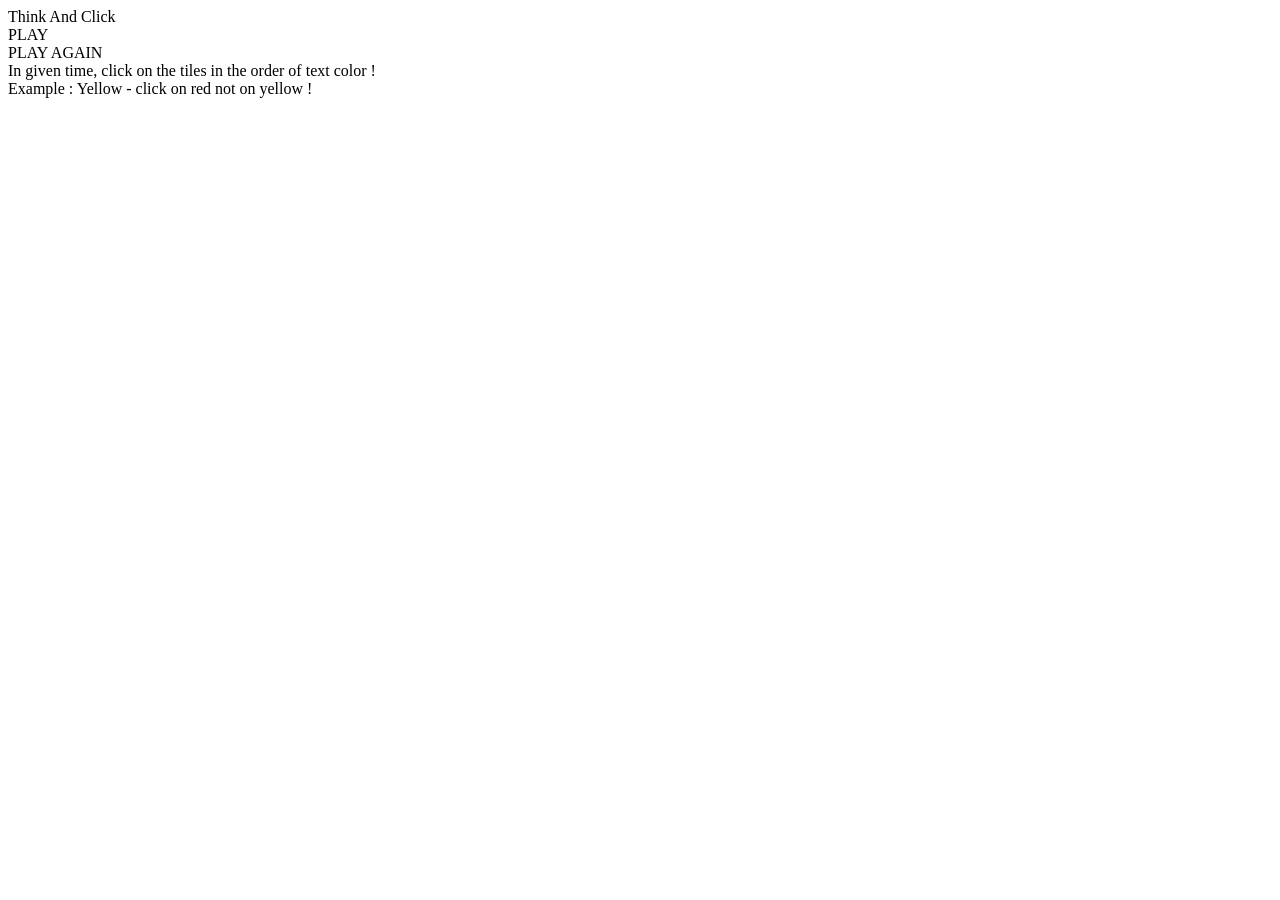
==== think_and_click/index.html @ 1b6196f0 "Create index.html" ====
<!DOCTYPE html>
<html lang="en">

<head>
    <meta charset="UTF-8">
    <meta name="viewport" content="width=device-width, initial-scale=1.0">
    <title>Think And Click</title>
    <link rel="stylesheet" href="style.css">
</head>

<body>
    <div class="hed">
        <div class="heading">
            Think And Click
        </div>
    </div>
    <div class="com" id="com">
        <div class="play" id="play"><div class="ply" id="ply">PLAY</div></div>
        
    </div>
    <div class="playagain" id="playagain"><div class="plyagn" id="plyagn">PLAY AGAIN</div></div>
    <div class="time"><div class="timer" id="timer"></div></div>
    <div class="container">
        <div class="main" id="main">
            <div class="r1">
                <div class="crl" id="c11"></div>
                <div class="crl" id="c12"></div>
                <div class="crl" id="c13"></div>
            </div>
            <div class="r2">
                <div class="crl" id="c21"></div>
                <div class="crl" id="c22"></div>
                <div class="crl" id="c23"></div>
            </div>
            <div class="r3">
                <div class="crl" id="c31"></div>
                <div class="crl" id="c32"></div>
                <div class="crl" id="c33"></div>
            </div>
        </div>
    </div>
    <div class="hint"><div class="hnt">In given time, click on the tiles in the order of text color ! <div class="ex">Example : <span class="exm">Yellow </span> - click on red not on yellow ! </div></div>
    
</div>

<!-- In given time, click on the tiles in the order of color of the text displayed ! -->
    <script src="main.js"></script>
</body>

  </html>
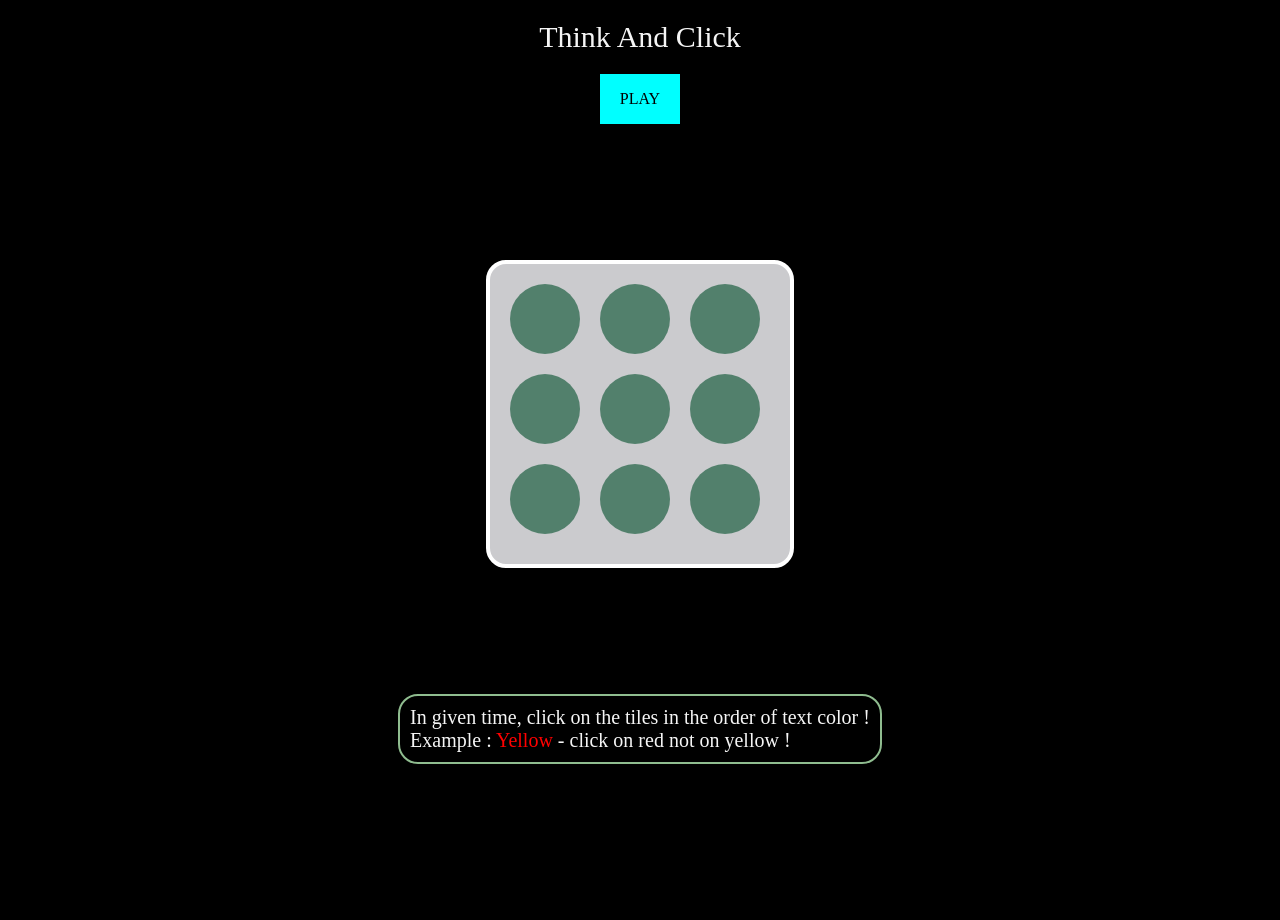
==== commit 1684b719: "Update index.html" ====
--- a/think_and_click/index.html
+++ b/think_and_click/index.html
@@ -6,6 +6,7 @@
     <meta name="viewport" content="width=device-width, initial-scale=1.0">
     <title>Think And Click</title>
     <link rel="stylesheet" href="style.css">
+    <link rel="shortcut icon" href="https://img.icons8.com/?size=96&id=m8PngYPyNV2z&format=png" type="image/x-icon" />
 </head>
 
 <body>
--- a/think_and_click/style.css
+++ b/think_and_click/style.css
@@ -0,0 +1,147 @@
+* {
+    margin: 0;
+    padding: 0;
+    user-select: none;
+}
+
+html,
+body {
+    width: 100%;
+    height: 100%;
+    background-color: rgb(0, 0, 0);
+    /* rgb(29, 52, 49) */
+}
+
+.hed {
+    display: flex;
+    justify-content: center;
+    margin: 20px;
+    font-size: 30px;
+}
+
+.heading {
+    color: whitesmoke;
+}
+
+.container {
+    display: flex;
+    justify-content: center;
+    align-items: center;
+    width: 100%;
+    height: 60%;
+}
+
+.main {
+    width: 300px;
+    height: 300px;
+    /* width: 50vw;
+    height: 50vh; */
+    background-color: rgb(203, 203, 206);
+    border: 4px solid rgb(255, 255, 255);
+    border-radius: 20px;
+
+
+
+}
+
+.r1 {
+    /* background-color: aqua; */
+    height: 80px;
+    margin: 10px;
+    display: flex;
+}
+
+.r2 {
+    /* background-color: rgb(50, 93, 93); */
+    height: 80px;
+    margin: 10px;
+    display: flex;
+}
+
+.r3 {
+    /* background-color: rgb(22, 152, 152); */
+    height: 80px;
+    margin: 10px;
+    display: flex;
+}
+
+.crl {
+
+    width: 70px;
+    height: 70px;
+    background-color: rgb(82, 128, 108);
+    border-radius: 50%;
+    margin: 10px;
+}
+
+.com {
+    margin: 20px;
+    display: flex;
+    justify-content: center;
+    align-items: center;
+    height: auto;
+    flex-wrap: wrap;
+    text-align: center;
+    max-width: 100%;
+}
+
+.play {
+    display: flex;
+    align-items: center;
+    justify-content: center;
+    width: 80px;
+    height: 50px;
+    background-color: aqua;
+
+}
+
+.playagain {
+    display: none;
+    align-items: center;
+    justify-content: center;
+    margin: 10px;
+
+
+}
+
+.plyagn {
+    display: flex;
+    justify-content: center;
+    align-items: center;
+    width: 100px;
+    height: 50px;
+    margin: 10px;
+    background-color: aqua;
+    color: black;
+    font-size: 14px;
+}
+
+.time {
+    display: flex;
+    justify-content: center;
+    align-items: center;
+}
+
+.timer {
+    color: white;
+    font-size: 30px;
+}
+
+.hint {
+    display: flex;
+    justify-content: center;
+    align-items: center;
+}
+
+.hnt {
+    font-size: 20px;
+    color: whitesmoke;
+    margin: 10px;
+    padding: 10px;
+    border: 2px solid darkseagreen;
+    border-radius: 20px;
+}
+
+.exm {
+    color: red;
+      }
